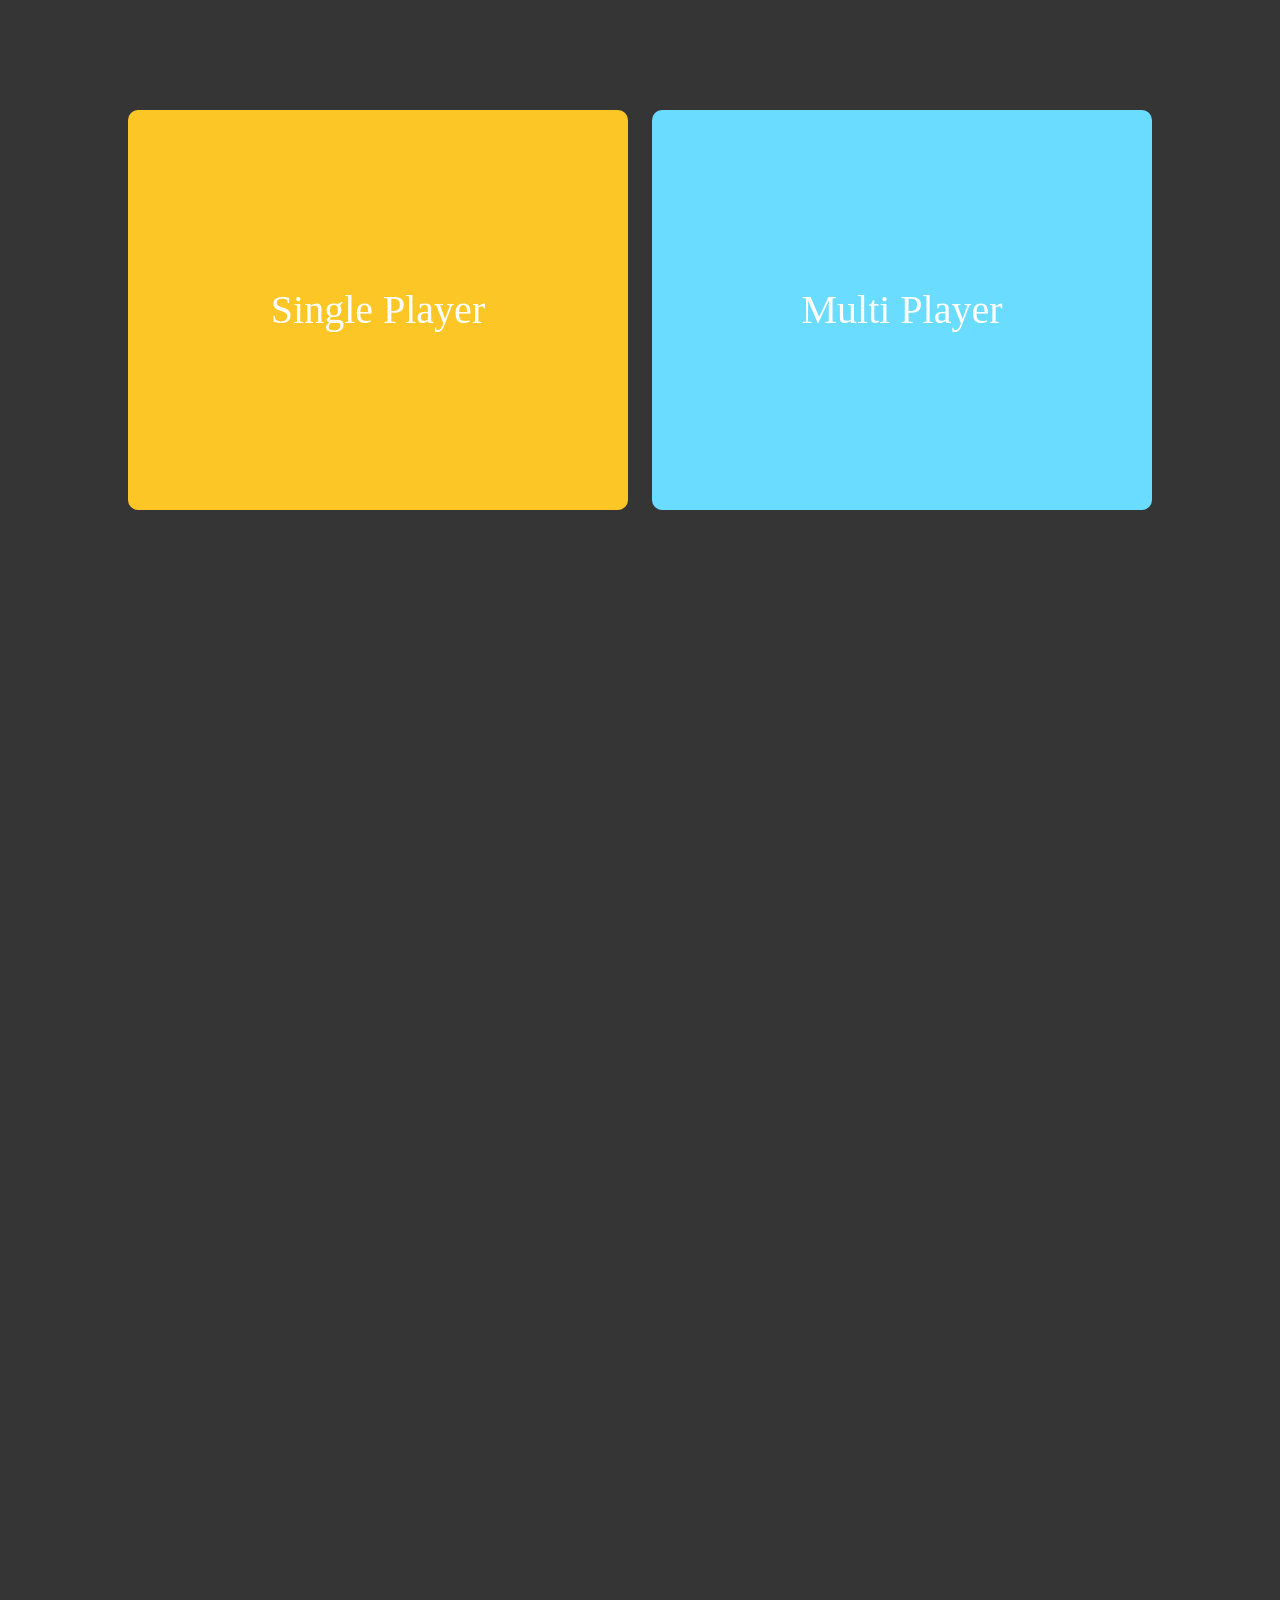
==== index.html @ eb517a16 "Push to web" ====
<!DOCTYPE html>
<html lang="en">
<body onload="loadBtn()">

    <div class="buttons">

        <div class="action_btn" >

            <a name="submit"  href="singleplayer.html" class="action_btn singleplayer" type="submit">Single Player</a>
            <a name="submit" href="multiplayer.html" class="action_btn multiplayer" type="submit">Multi Player</a>

            <!-- Link to External CSS -->
            <link rel="stylesheet" href="Buttons.css">

        </div>

    </div>

</body>

<script src="script.js"></script>

</html>
---- Buttons.css ----
body {
    font-family:"Impact", fantasy;
    background-color: #353535;

    a,
    u {
        text-decoration: none;
    }

    margin: 0;
    padding-top: 100px;
    display: flex;
    justify-content: center;
    height: 2000vh;
    overflow: hidden;
}


.singleplayer {
    font-size: 40px;
    font-weight: 300;
    /* Increased font size for better readability */
    color: white;
    text-align: center;
    text-decoration: none;
    display: inline-flex;
    /* Use flexbox for alignment */
    justify-content: center;
    /* Center horizontally */
    align-items: center;
    /* Center vertically */
    width: 500px;
    /* Increased width */
    height: 400px;
    /* Increased height */
    line-height: 80px;
    /* Matches height for vertical centering */
    background-color: rgba(252, 199, 38, 1);
    /* Default color */
    margin: 10px;
    border-radius: 10px;
    /* Slightly larger border-radius for smooth corners */
}


.multiplayer {
    font-size: 40px;
    font-weight: 300;
    /* Increased font size for better readability */
    color: white;
    text-align: center;
    text-decoration: none;
    display: inline-flex;
    /* Use flexbox for alignment */
    justify-content: center;
    /* Center horizontally */
    align-items: center;
    /* Center vertically */
    width: 500px;
    /* Increased width */
    height: 400px;
    /* Increased height */
    line-height: 80px;
    /* Matches height for vertical centering */
    background-color: rgba(105, 220, 255, 1);
    /* Default color */
    margin: 10px;
    border-radius: 10px;
    /* Slightly larger border-radius for smooth corners */


}
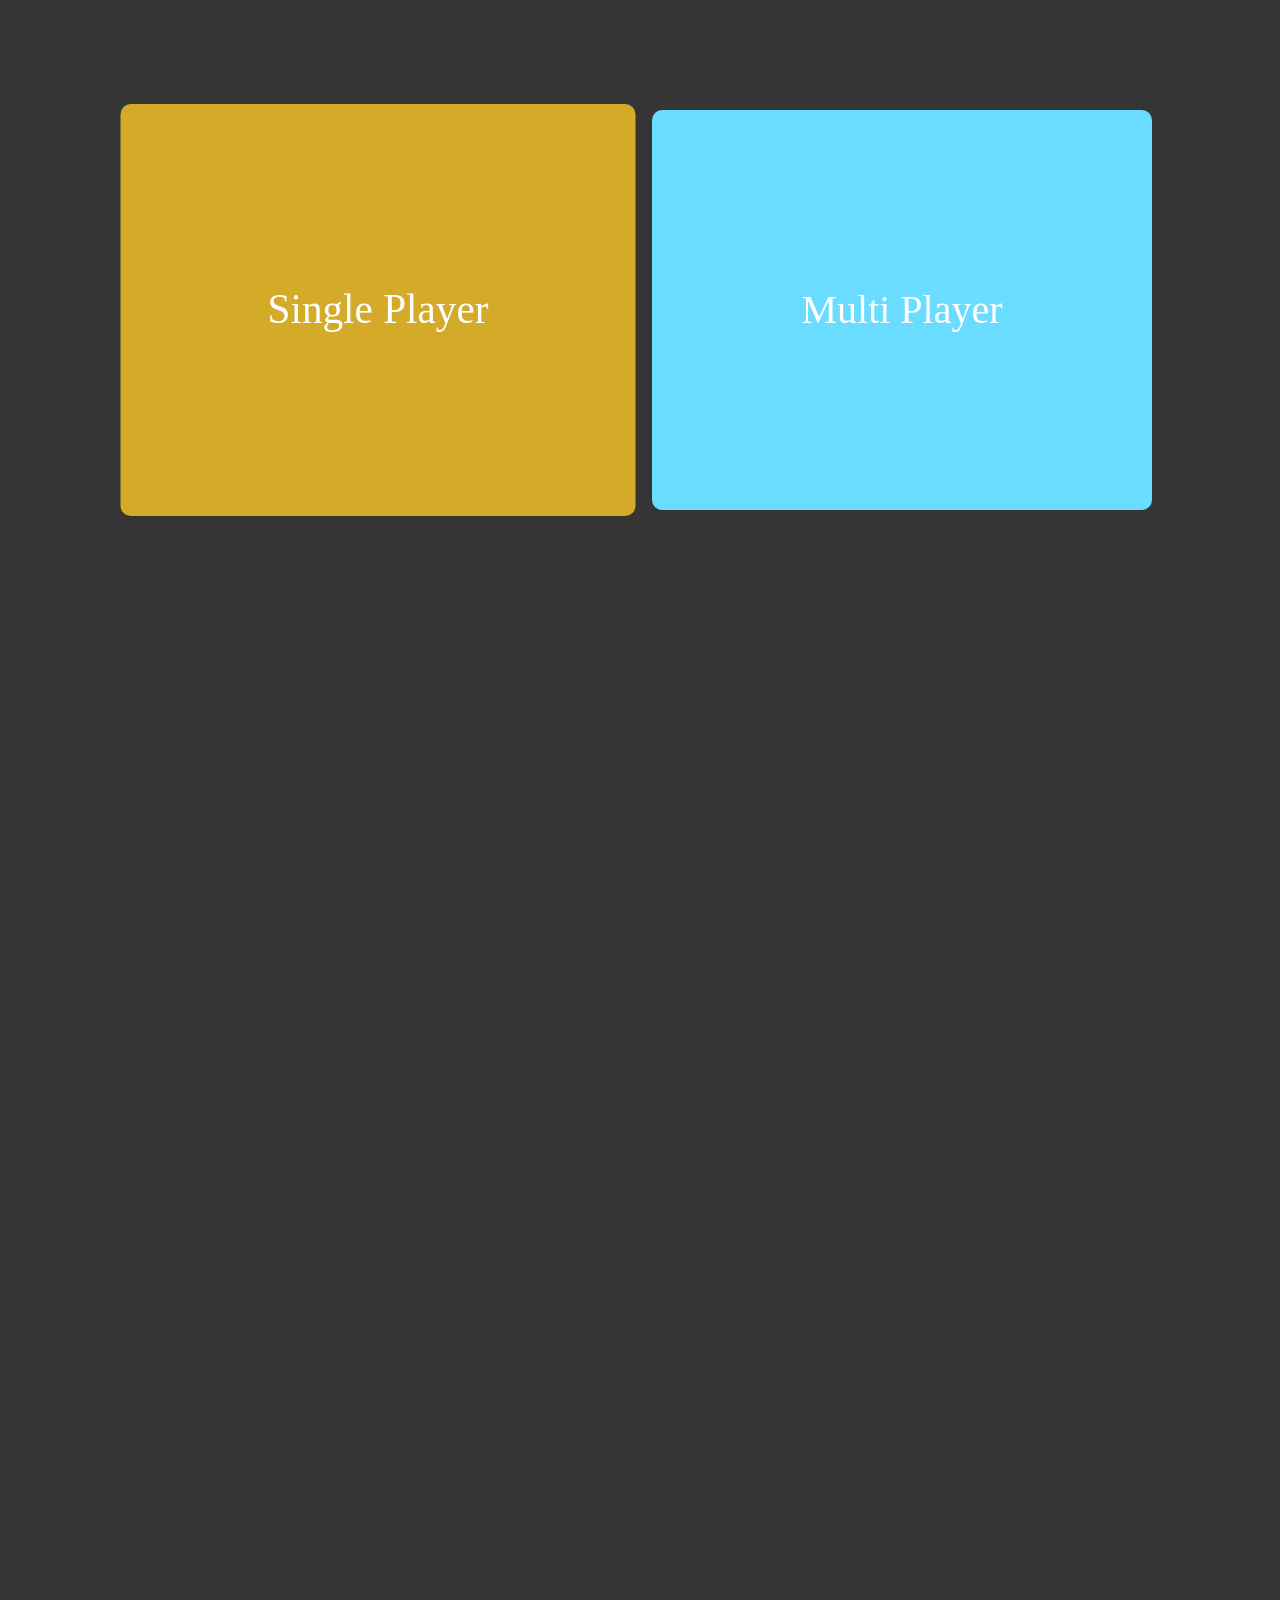
==== commit 3d5487ab: "working pls" ====
--- a/index.html
+++ b/index.html
@@ -4,9 +4,9 @@
 
     <div class="buttons">
 
-        <div class="action_btn" >
+        <div class="action_btn">
 
-            <a name="submit"  href="singleplayer.html" class="action_btn singleplayer" type="submit">Single Player</a>
+            <a name="submit" href="singleplayer.html" class="action_btn singleplayer" type="submit">Single Player</a>
             <a name="submit" href="multiplayer.html" class="action_btn multiplayer" type="submit">Multi Player</a>
 
             <!-- Link to External CSS -->
